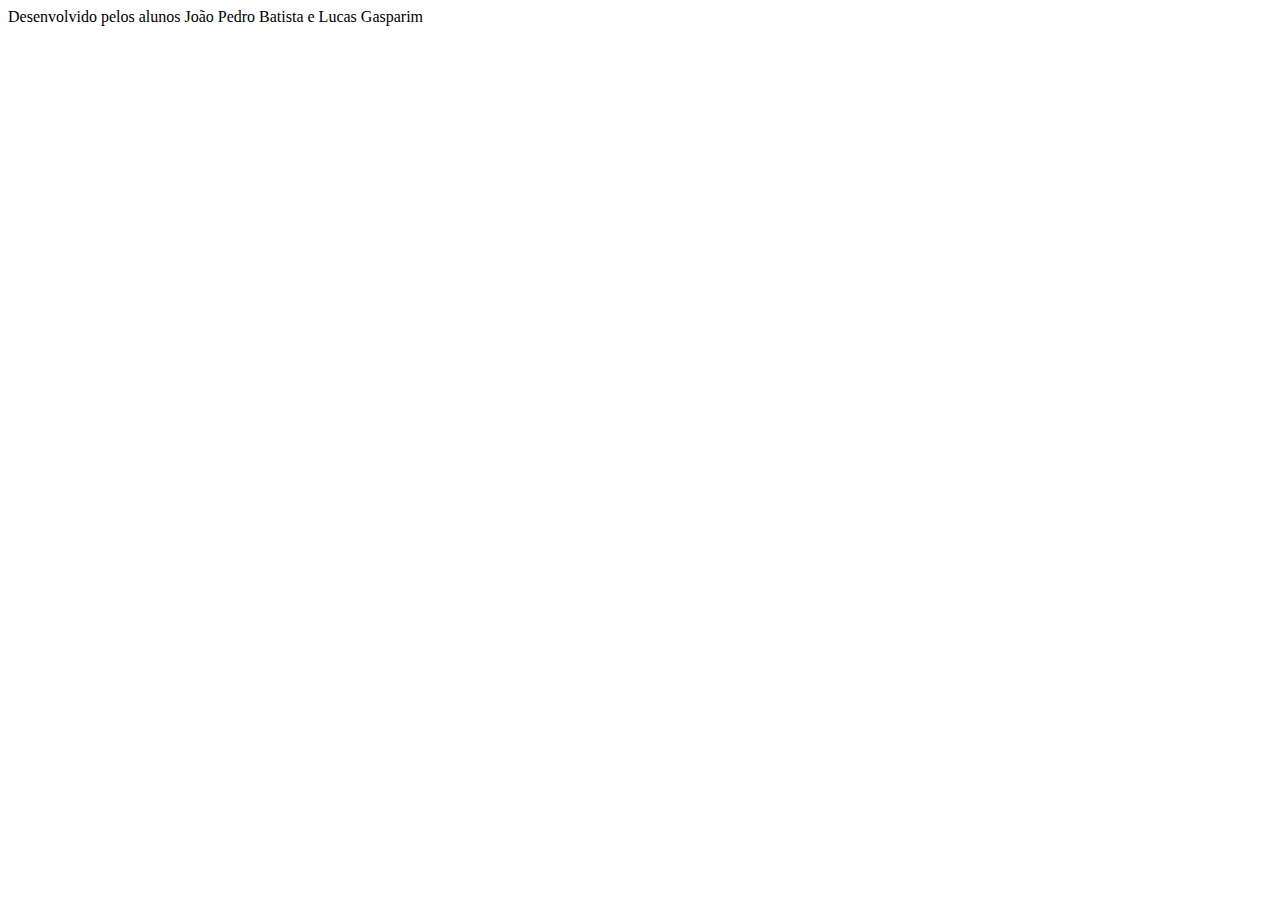
==== index.html @ 4dce9cf9 "sddggdggg" ====
<!DOCTYPE html>
<html lang="en">
<head>
    <meta charset="UTF-8">
    <meta name="viewport" content="width=device-width, initial-scale=1.0">
    <title>Document</title>
    <link rel="stylesheet" href="style.css">
</head>
<body>
    <section class="container">


    </section>
    <footer>Desenvolvido pelos alunos João Pedro Batista e Lucas Gasparim</footer>
</body>
</html>
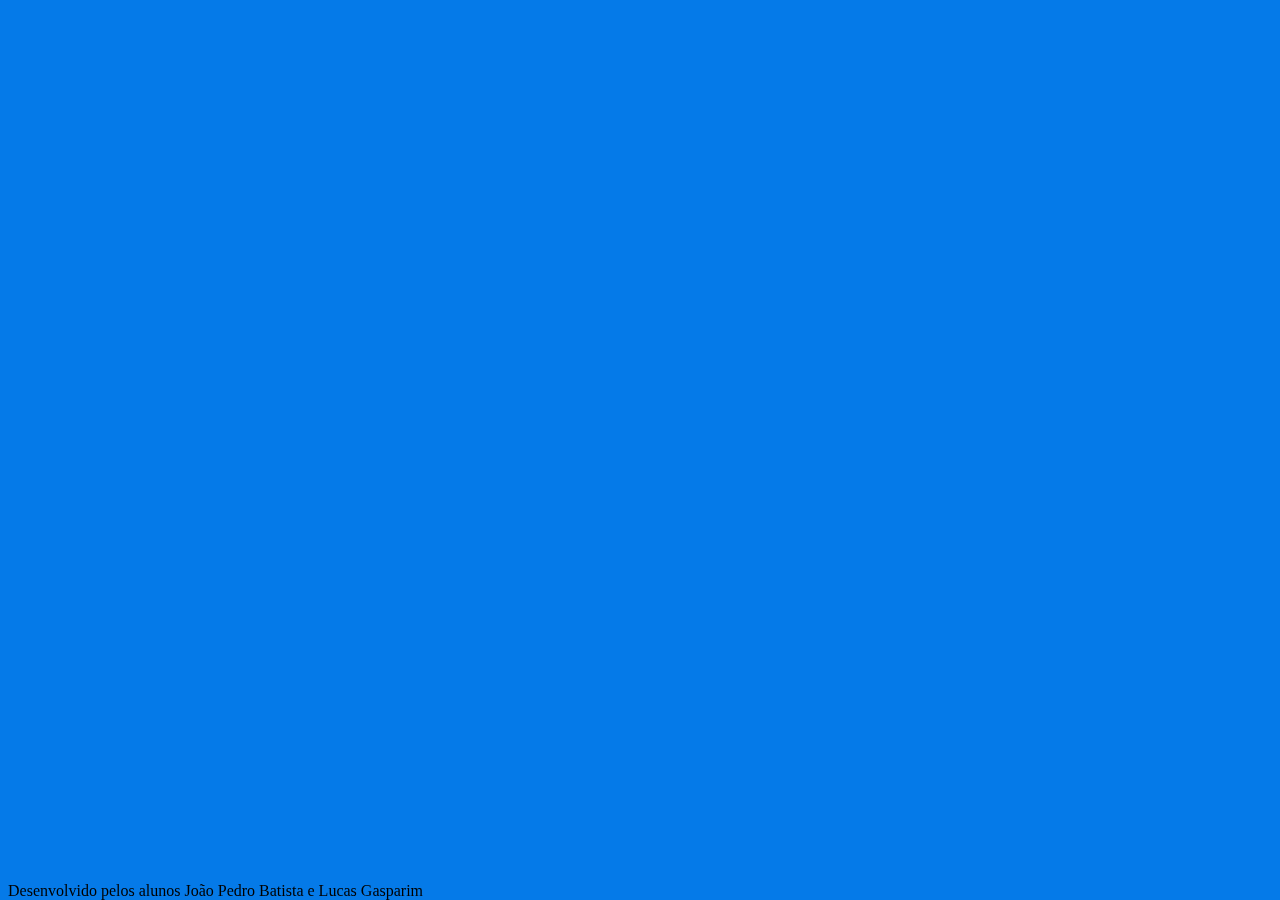
==== commit 1bb8540a: "fdgdhhteh" ====
--- a/index.html
+++ b/index.html
@@ -1,5 +1,5 @@
 <!DOCTYPE html>
-<html lang="en">
+<html lang="pt-br">
 <head>
     <meta charset="UTF-8">
     <meta name="viewport" content="width=device-width, initial-scale=1.0">
--- a/style.css
+++ b/style.css
@@ -0,0 +1,18 @@
+:root{
+    --fundo:#057ae8;
+    --cartao-frente:#909090;
+    --cartao-verso:#505050;
+    --destaque:#990099;
+    --preto:#000000;
+    --branco:#FFFFFF;
+}
+
+body{
+    background-color:var(--fundo);
+}
+
+footer{
+position: fixed;
+bottom: 0;
+<p>Desnvolvido pelos alunos João Pedro Batista e Lucas Gasparim</p>
+}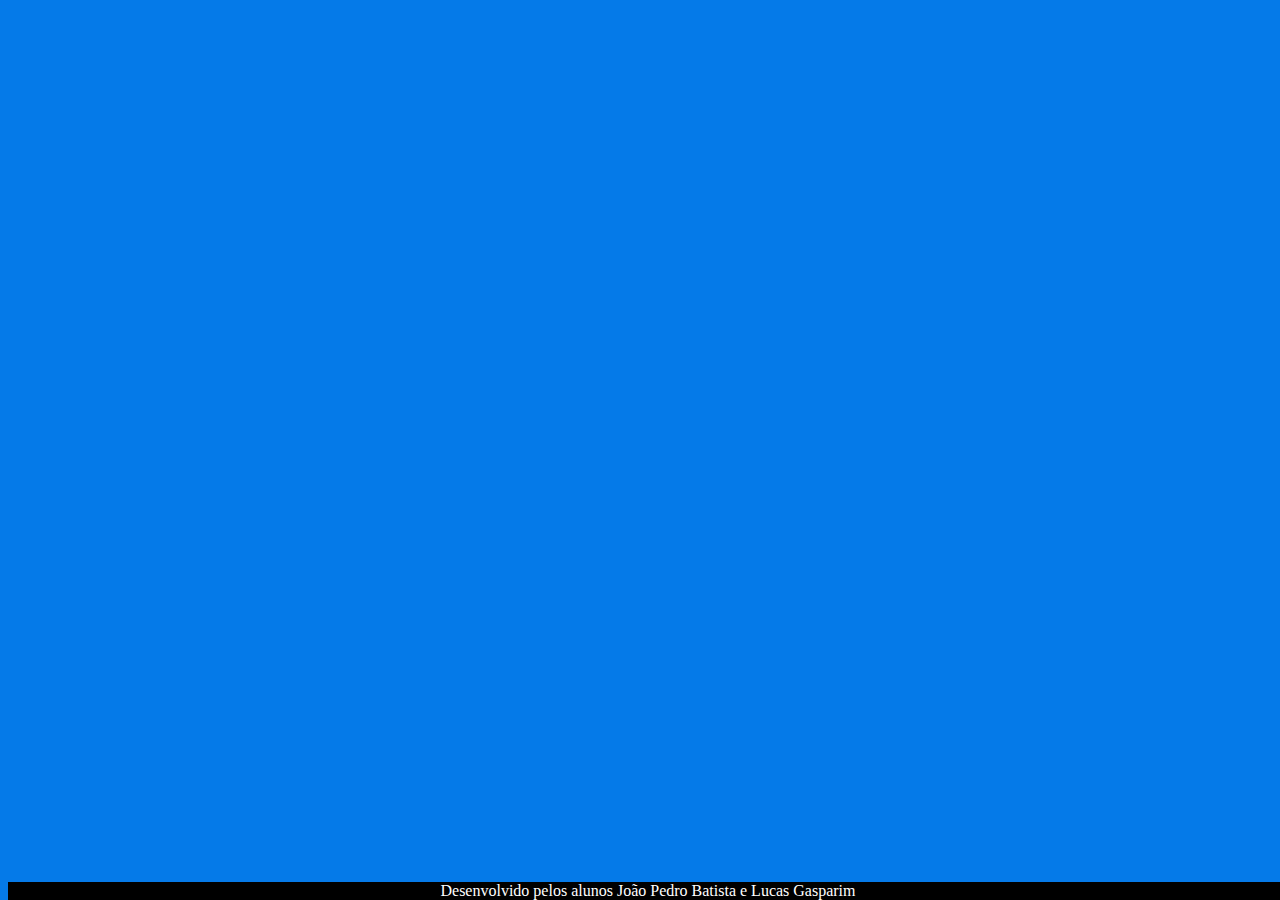
==== commit 409bc3c2: "lsdmgfkoergnfigvnikvnçv" ====
--- a/index.html
+++ b/index.html
@@ -12,5 +12,7 @@
 
     </section>
     <footer>Desenvolvido pelos alunos João Pedro Batista e Lucas Gasparim</footer>
+    <script src="main.js"></script>
+    <script src="perguntas.js"></script>
 </body>
 </html>--- a/style.css
+++ b/style.css
@@ -14,5 +14,8 @@
 footer{
 position: fixed;
 bottom: 0;
-<p>Desnvolvido pelos alunos João Pedro Batista e Lucas Gasparim</p>
+background-color: var(--preto);
+color: var(--branco);
+width: 100%;
+text-align: center;
 }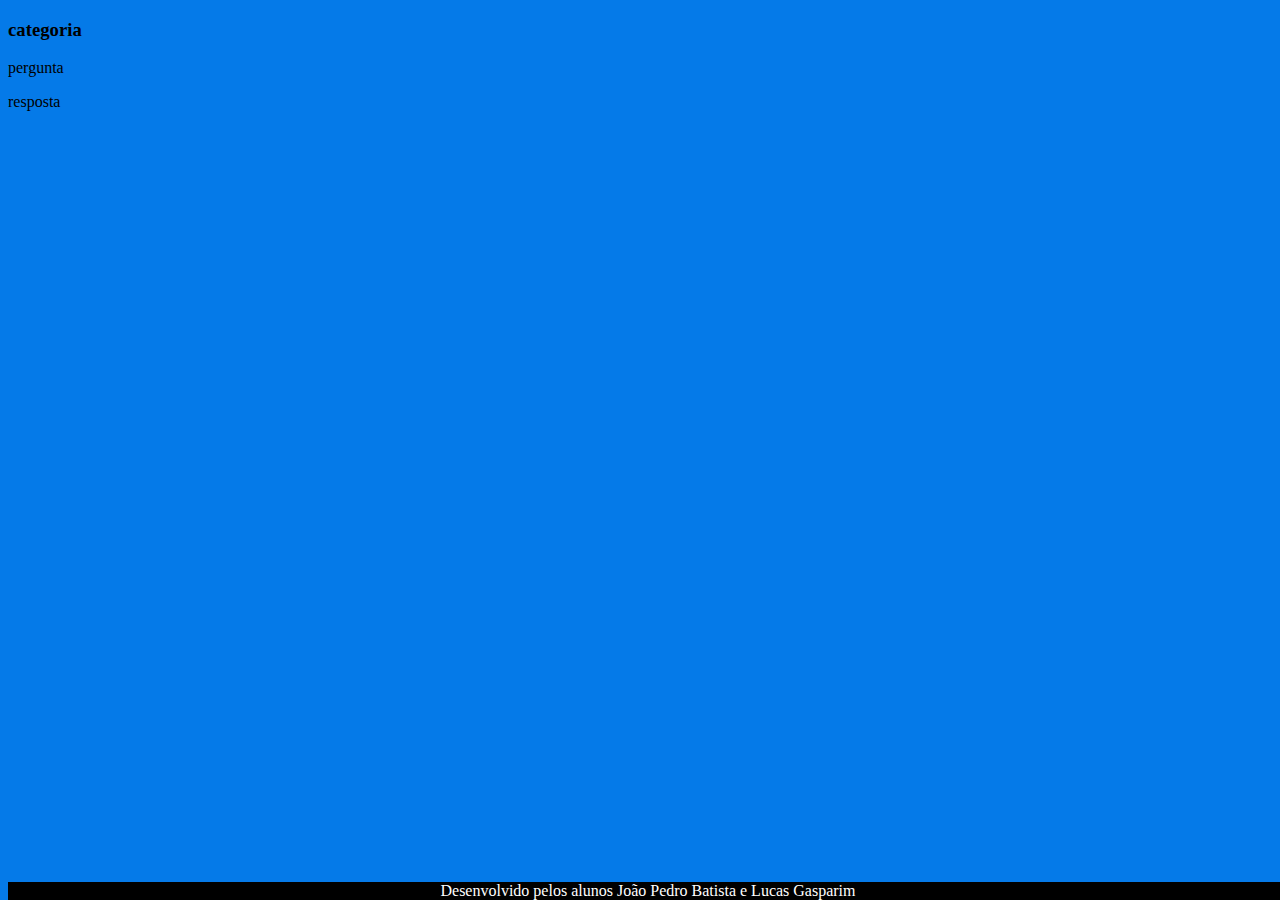
==== commit d3c46ebd: "hhthhh" ====
--- a/index.html
+++ b/index.html
@@ -7,7 +7,7 @@
     <link rel="stylesheet" href="style.css">
 </head>
 <body>
-    <section class="container">
+    <section id="container">
 
 
     </section>
@@ -15,4 +15,14 @@
     <script src="main.js"></script>
     <script src="perguntas.js"></script>
 </body>
-</html>+</html>
+
+<div class="conteudo-cartao">
+    <h3>categoria</h3>
+    <div class="pergunta-cartao">
+        <p>pergunta</p>
+    </div>
+    <div class="resposta-cartao">
+        <p>resposta</p>
+    </div>
+</div>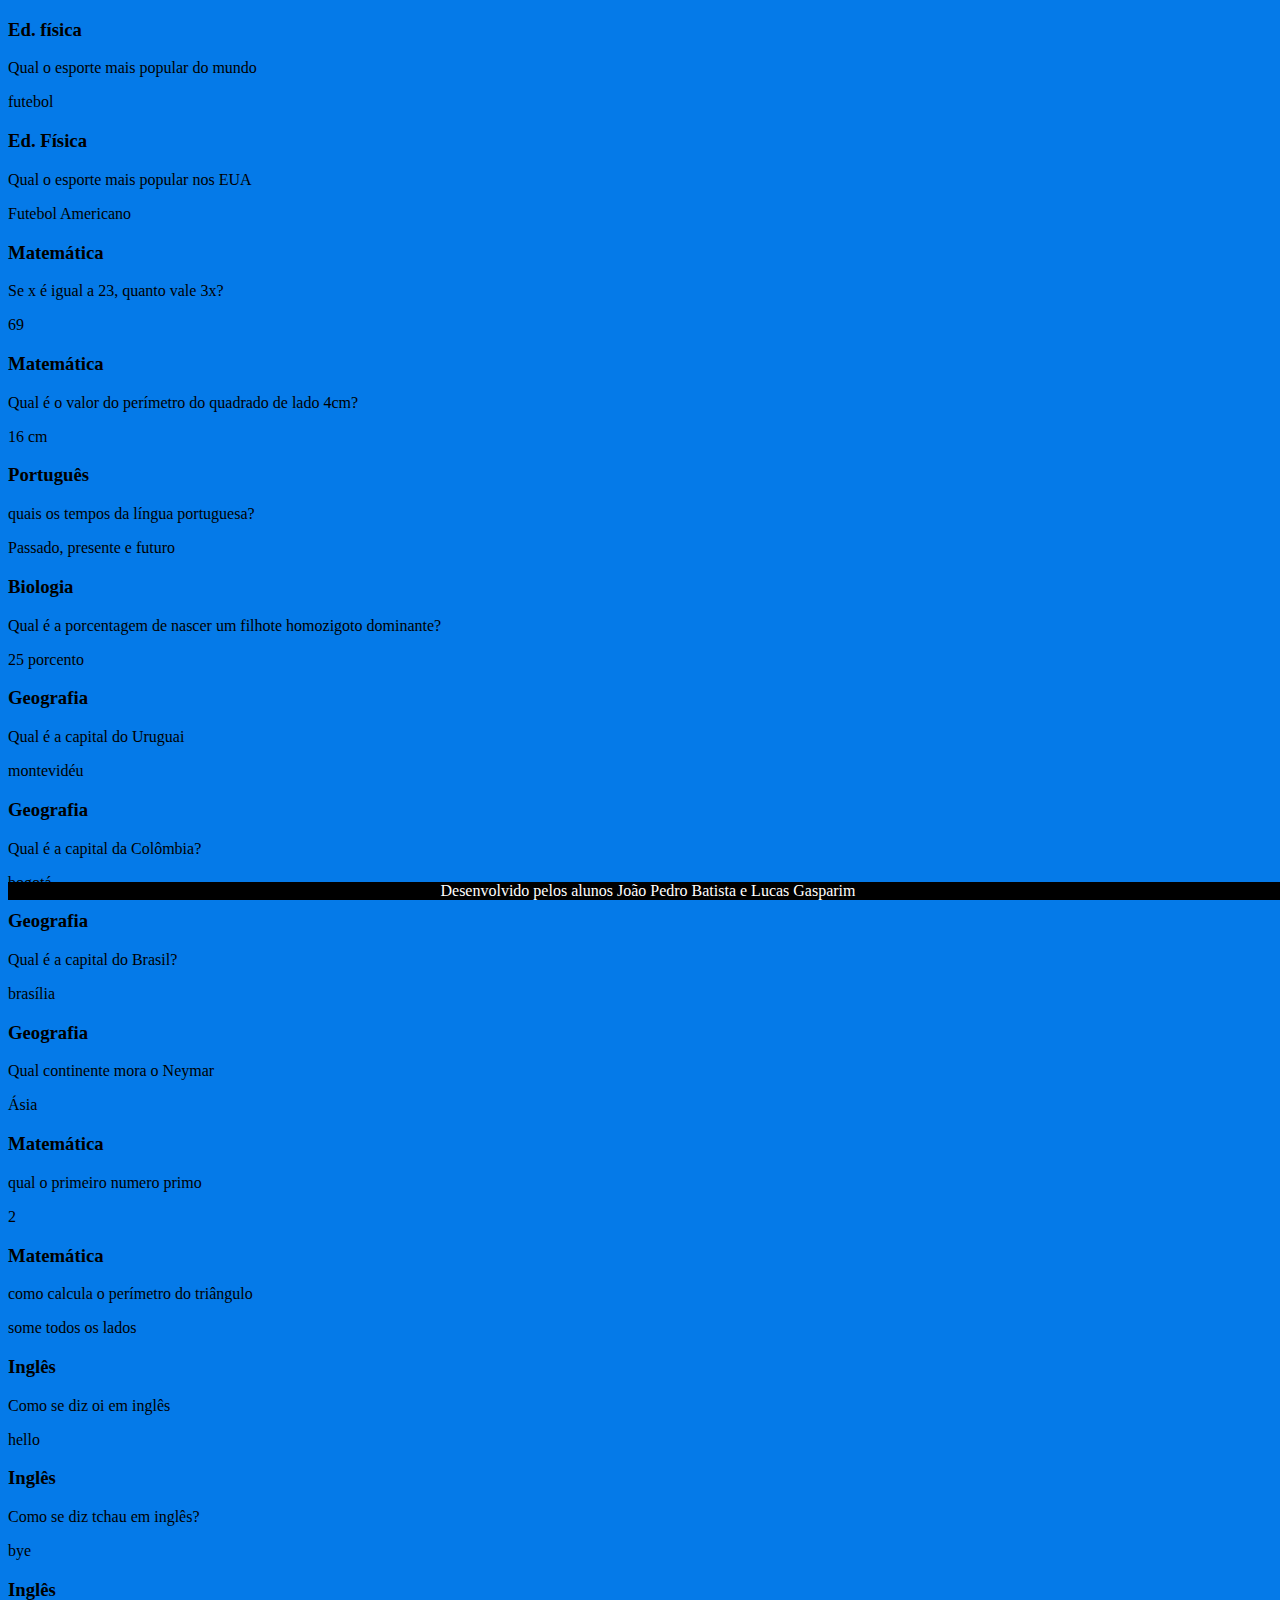
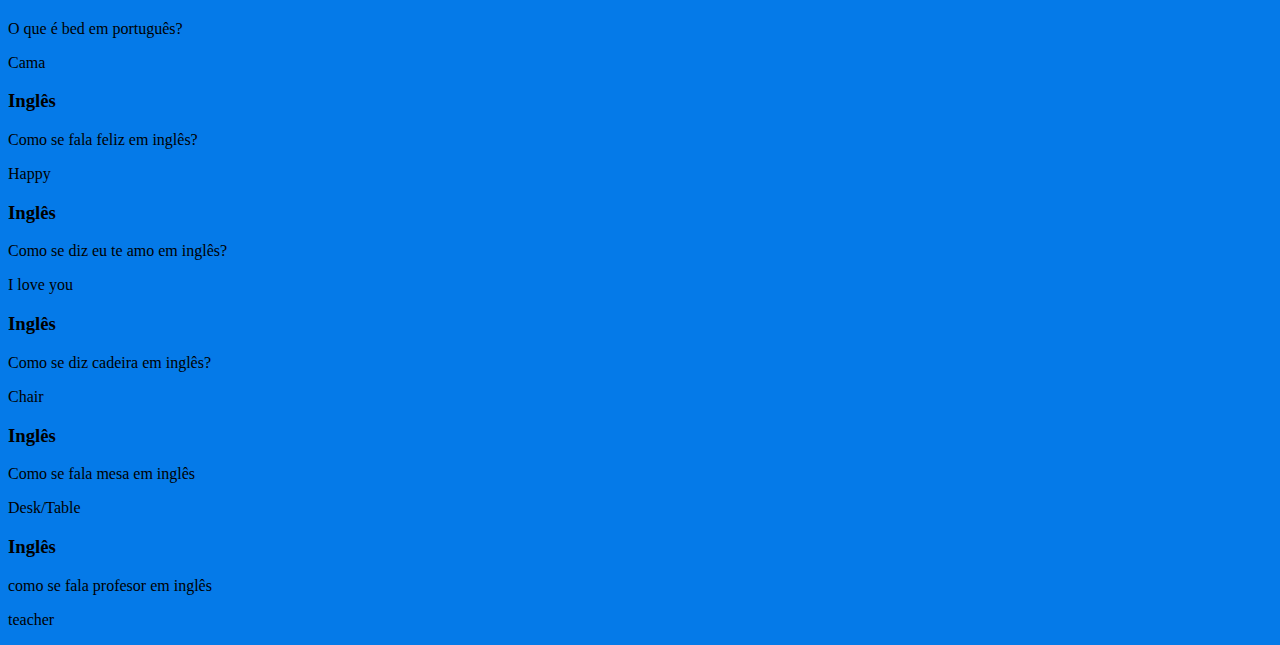
==== commit b73e8fc4: "brthrthn" ====
--- a/index.html
+++ b/index.html
@@ -16,13 +16,3 @@
     <script src="perguntas.js"></script>
 </body>
 </html>
-
-<div class="conteudo-cartao">
-    <h3>categoria</h3>
-    <div class="pergunta-cartao">
-        <p>pergunta</p>
-    </div>
-    <div class="resposta-cartao">
-        <p>resposta</p>
-    </div>
-</div>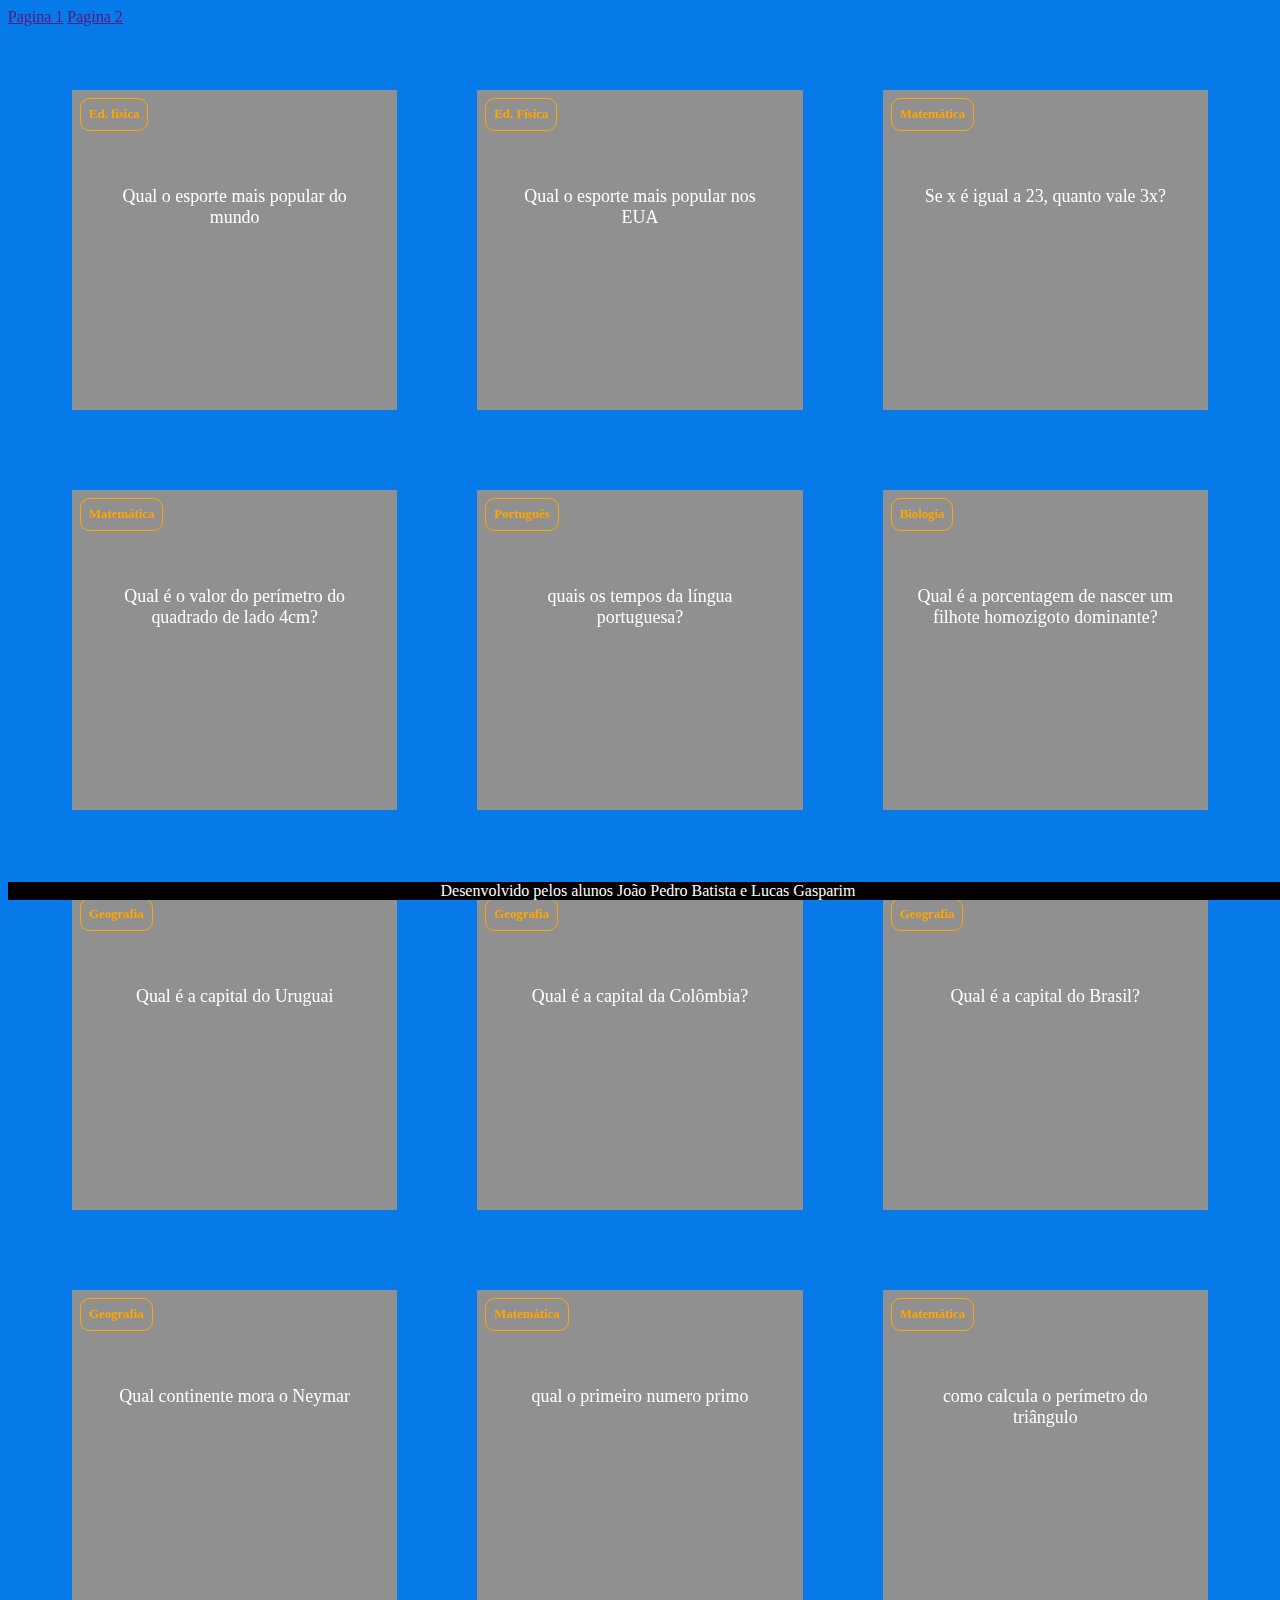
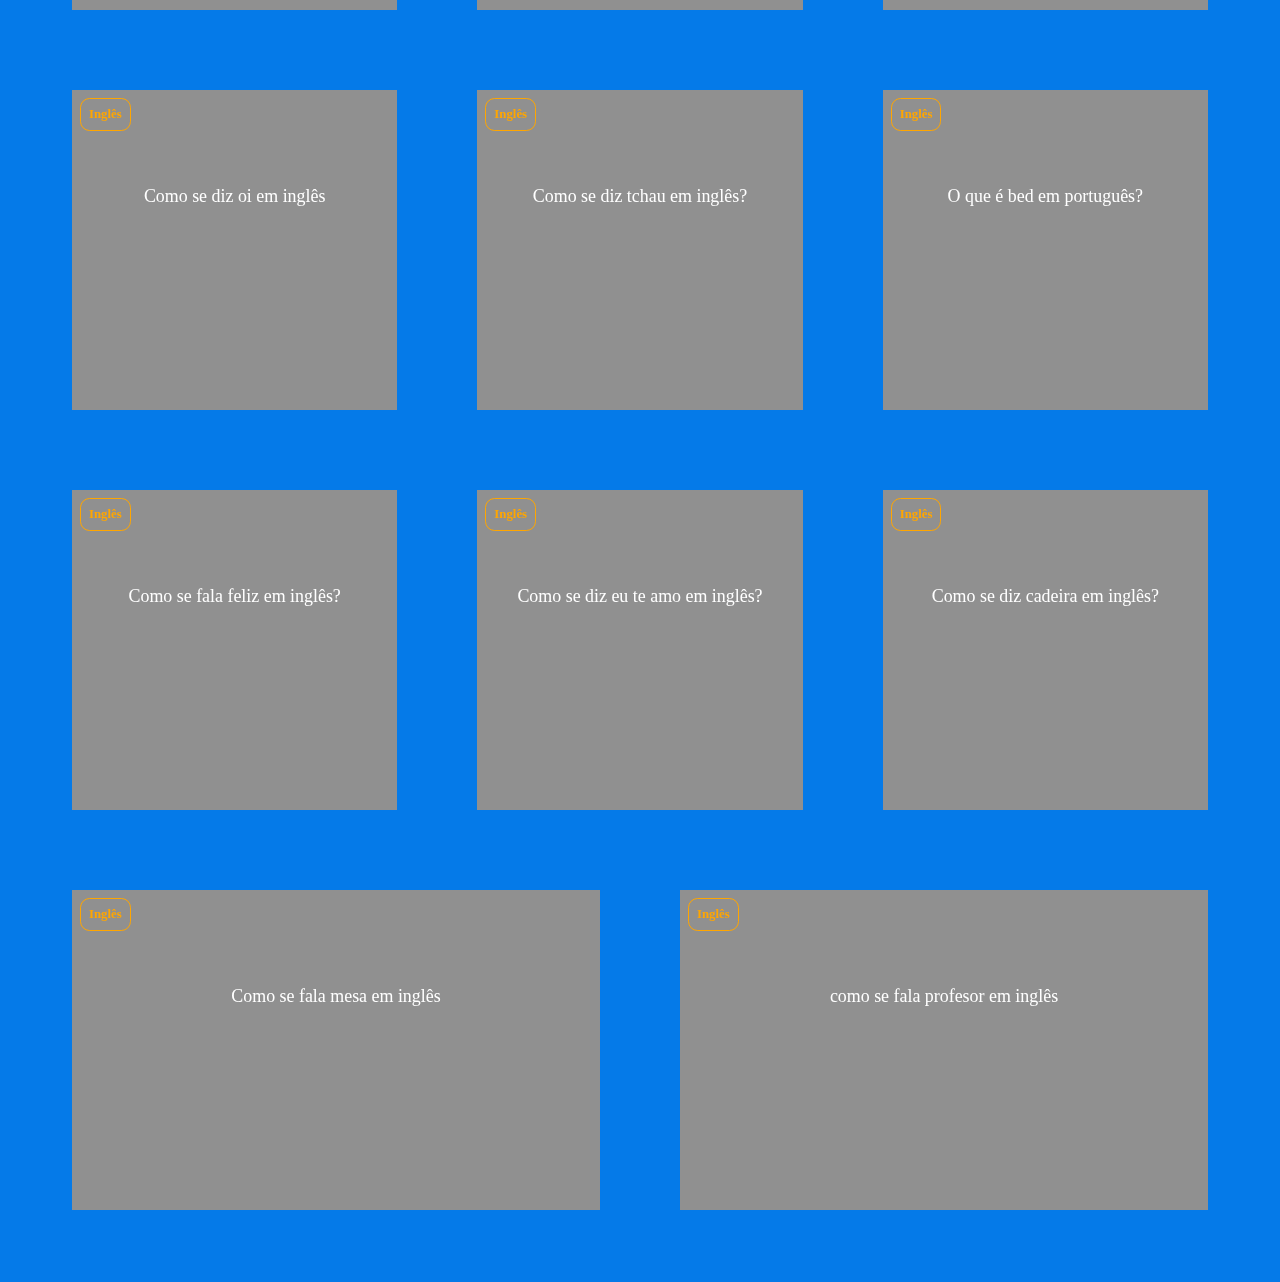
==== commit 2be7229b: "bfgnhmz" ====
--- a/index.html
+++ b/index.html
@@ -7,6 +7,10 @@
     <link rel="stylesheet" href="style.css">
 </head>
 <body>
+    <header>
+        <a href="">Pagina 1</a>
+        <a href="">Pagina 2</a>
+    </header>
     <section id="container">
 
 
--- a/style.css
+++ b/style.css
@@ -2,7 +2,7 @@
     --fundo:#057ae8;
     --cartao-frente:#909090;
     --cartao-verso:#505050;
-    --destaque:#990099;
+    --destaque:#ffa600;
     --preto:#000000;
     --branco:#FFFFFF;
 }
@@ -18,4 +18,70 @@
 color: var(--branco);
 width: 100%;
 text-align: center;
+}
+
+#container{
+    display:flex;
+    flex-wrap: wrap;
+    padding: 3rem;
+    gap: 3rem;
+    justify-content: space-between;
+}
+
+.cartao{
+    flex-grow: 1;
+    flex-basis: calc(33% - 6rem);
+    height: 20rem;
+    margin: 1rem;
+}
+
+.conteudo-cartao{
+    background-color: var(--cartao-frente);
+    text-align: center;
+    height: 100%;
+    color: var(--preto);
+    transform-style: preserve-3d;
+    transition: transform 300ms ease-in-out;
+}
+
+.conteudo-cartao h3{
+    color: var(--destaque);
+    border: 1px solid var(--destaque);
+    text-align: left;
+    position: absolute;
+    padding: 0.5rem;
+    margin: 0.5rem;
+    border-radius: 0.6rem;
+    font-size: 1vw;
+    backface-visibility: hidden;
+}
+
+.conteudo-cartao p{
+    margin-top: 4rem;
+    font-size: 1.4vw;
+    padding: 2rem;
+}
+
+.pergunta-cartao{
+    color: var(--branco);
+    font-weight: 500;
+}
+
+.resposta-cartao{
+    color: var(--destaque);
+    font-weight: 700;
+    transform: rotateY(180deg);
+    background-color: var(--cartao-verso);
+    border: 2px solid var(--preto);
+}
+
+.cartao:active .conteudo-cartao{
+    transform: rotateY(180deg);
+}
+
+.pergunta-cartao, .resposta-cartao{
+    backface-visibility: hidden;
+    position: absolute;
+    height: 100%;
+    width: 100%;
 }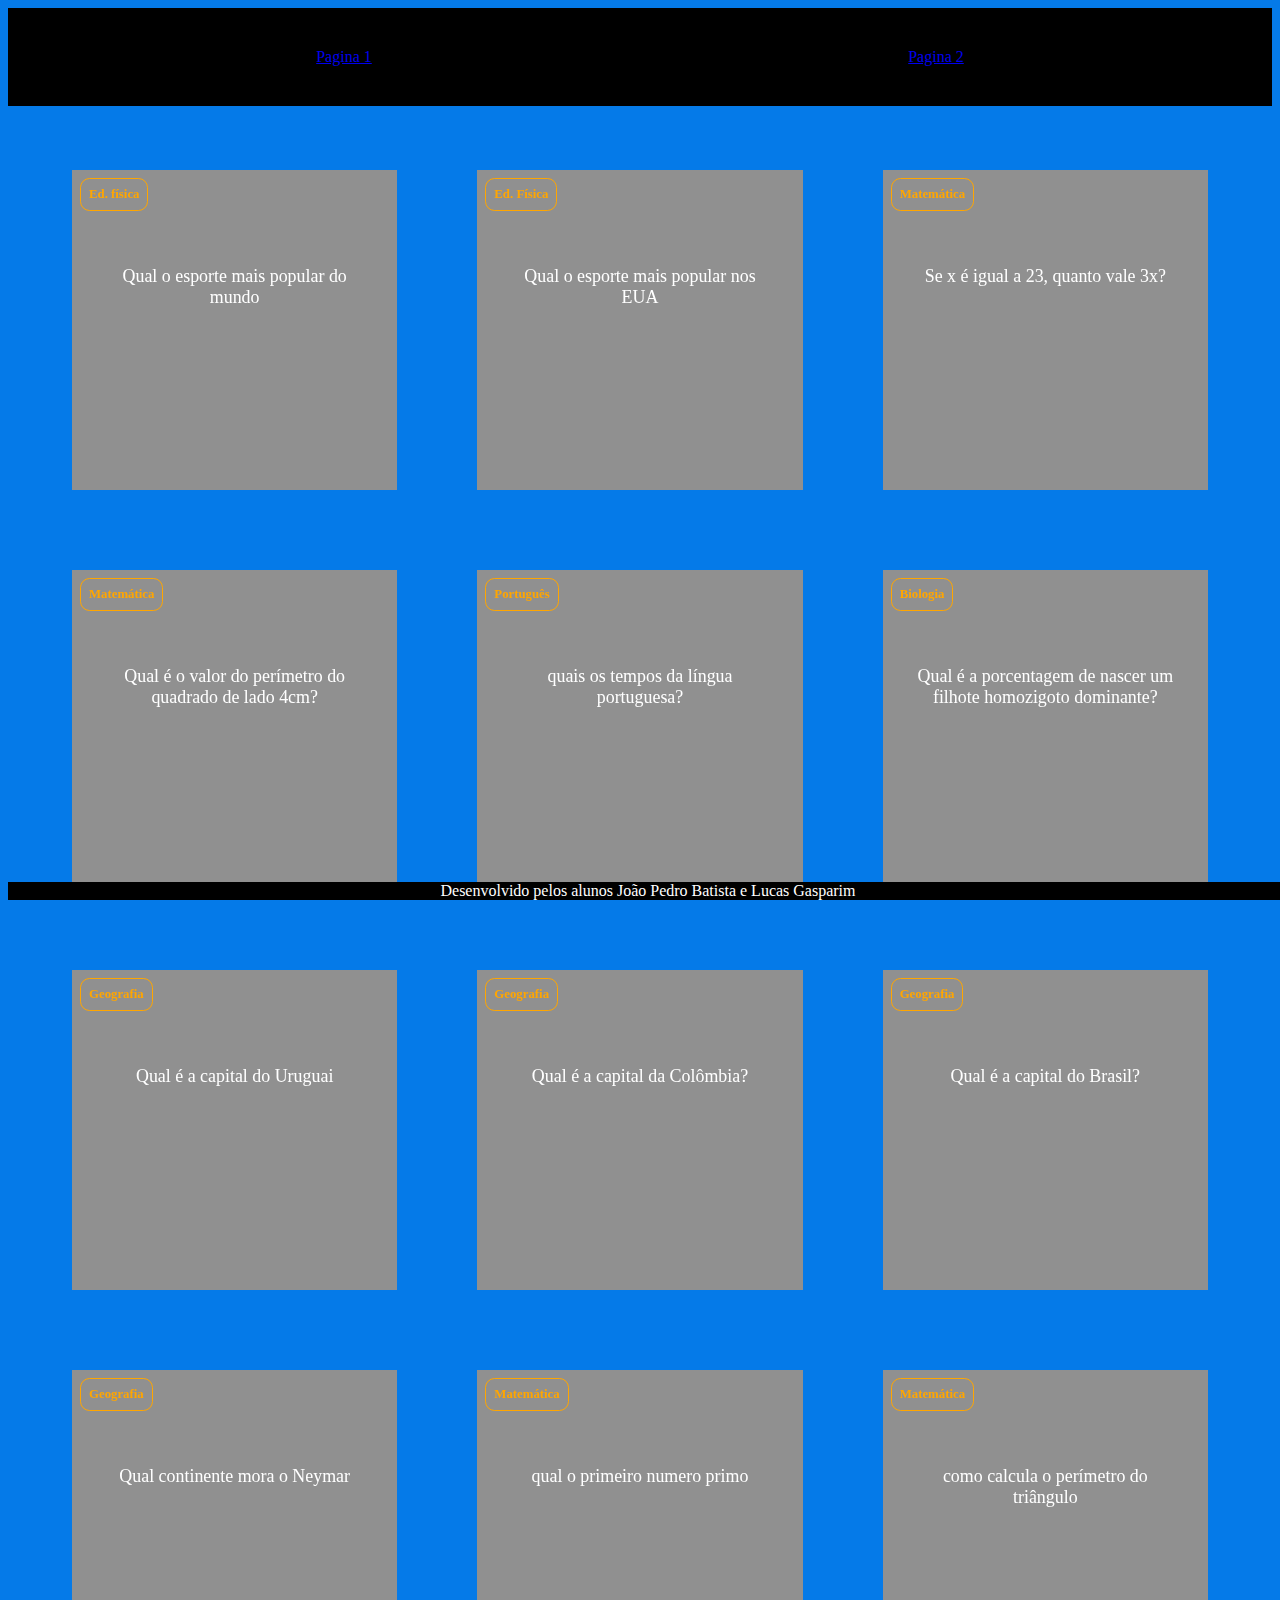
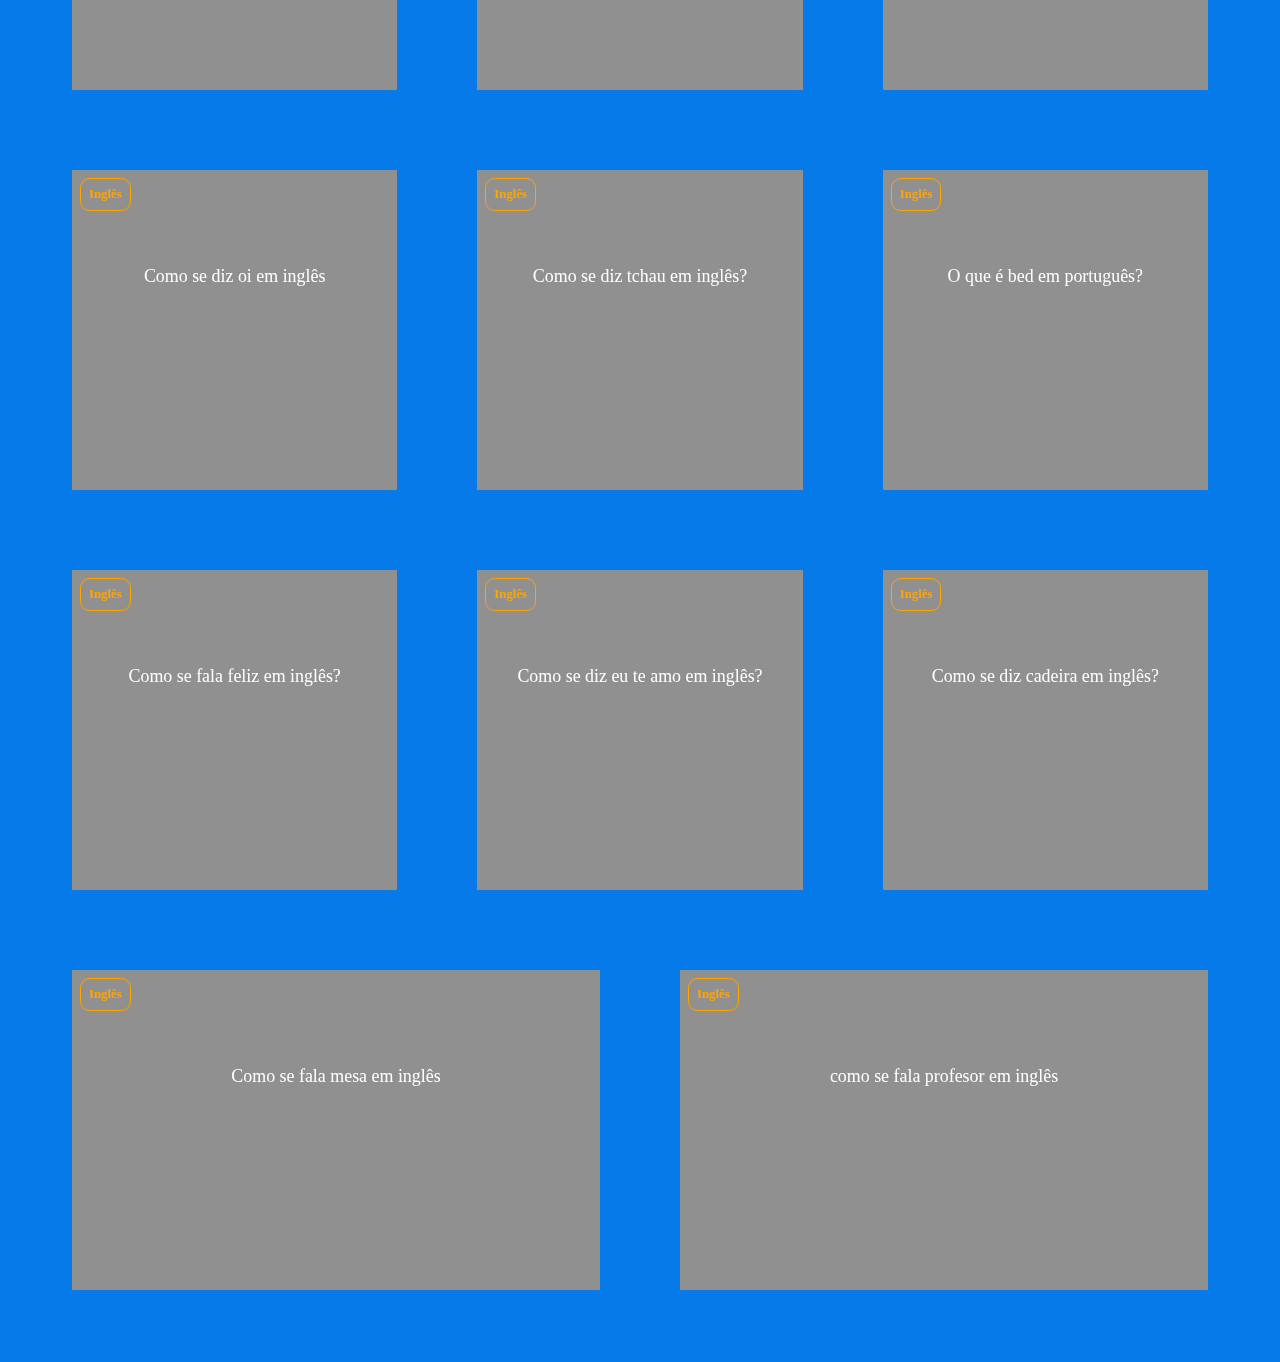
==== commit 262ce9d6: "bhfgnmzjms" ====
--- a/index.html
+++ b/index.html
@@ -8,8 +8,8 @@
 </head>
 <body>
     <header>
-        <a href="">Pagina 1</a>
-        <a href="">Pagina 2</a>
+        <a href="index.html">Pagina 1</a>
+        <a href="pagina2.html">Pagina 2</a>
     </header>
     <section id="container">
 
--- a/style.css
+++ b/style.css
@@ -10,6 +10,14 @@
 body{
     background-color:var(--fundo);
 }
+
+header{
+background-color: var(--preto);
+padding: 40px;
+display: flex;
+justify-content: space-around;
+}
+
 
 footer{
 position: fixed;
